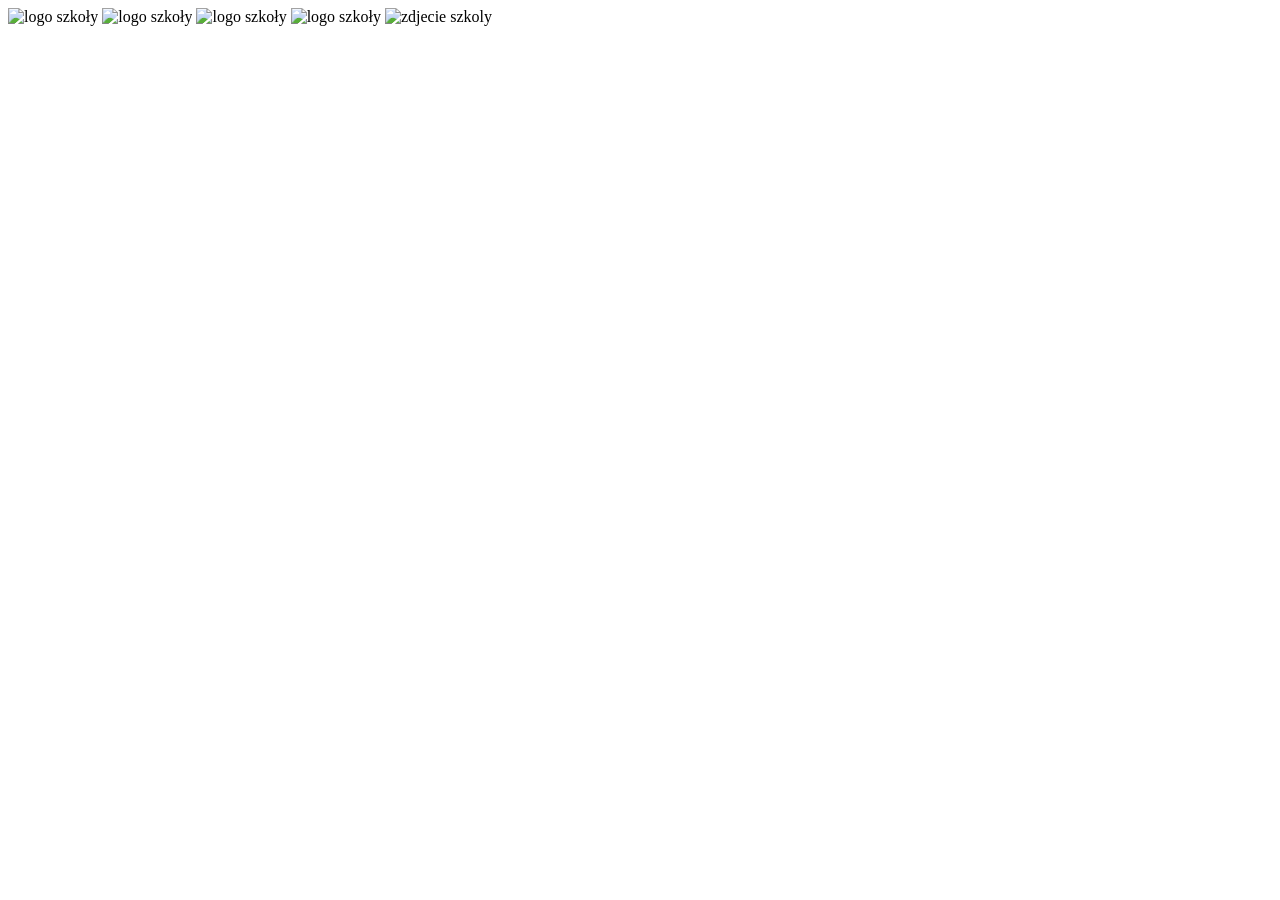
==== index.html @ d3d215e2 "Add initial HTML structure with images and links" ====
<!DOCTYPE html>
<html lang="en">
<head>
    <meta charset="UTF-8">
    <meta name="viewport" content="width=device-width, initial-scale=1.0">
    <title>Document</title>
</head>
<body>
    <img src="header_logo.png" alt="logo szkoły">
    <img src="zdjecia\header_logo.png" alt="logo szkoły">
    <img src="header_logo.png" alt="logo szkoły" width="200">
    <img src="header_logo.png" alt="logo szkoły" width="200" height="200">
    <img src="http://zs1goleniow.edu.pl/tekstyzdjecia/2875/miniatura_1791214763_0.jpg" alt="zdjecie szkoly">
    <a href="http://zs1goleniow.edu.pl/" target="_blank>
        <img src="header_logo.png"                     >
    </a>
        
  
  

</body>
</html>
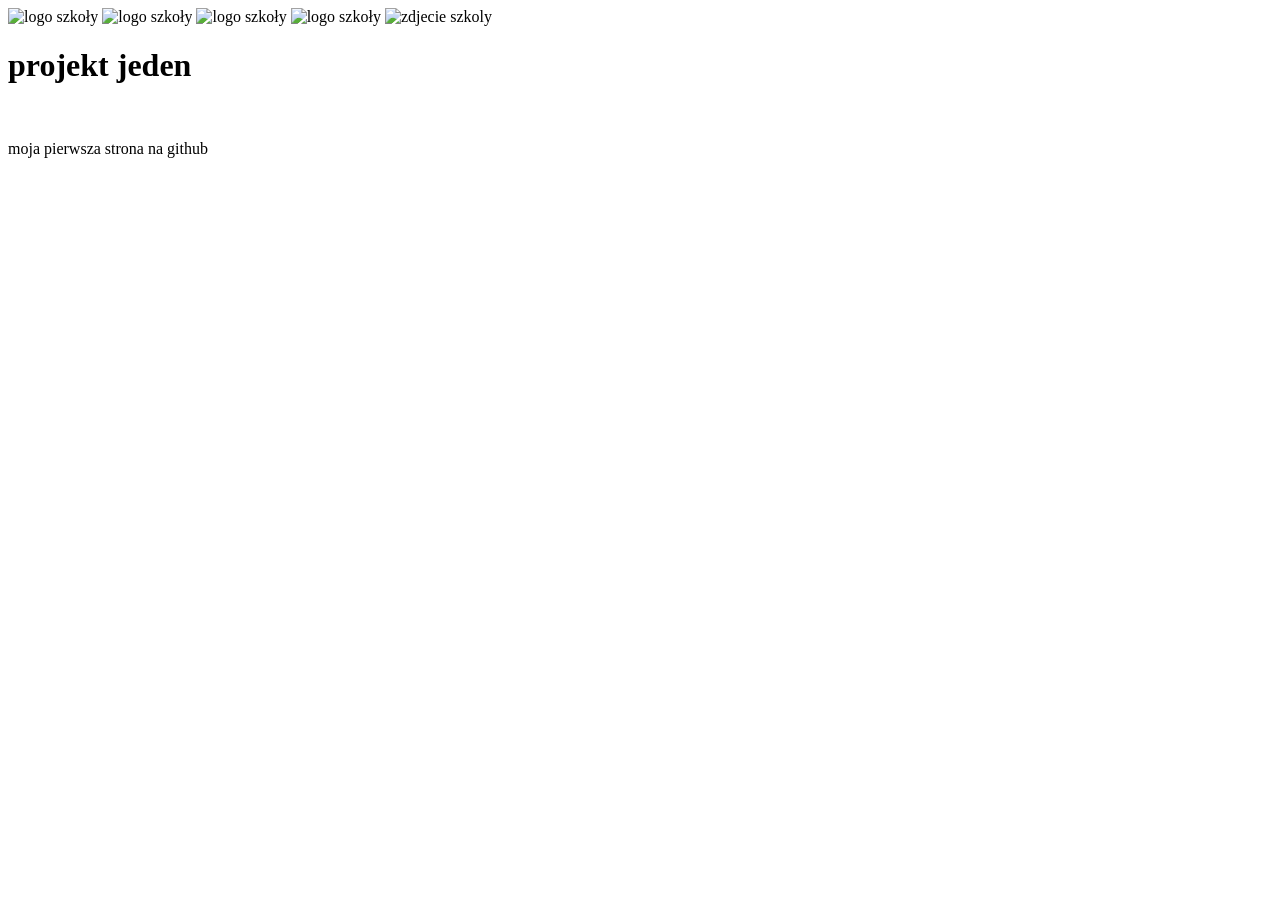
==== commit 82218d48: "Update index.html with header and paragraph Added a header and a paragraph to the HTML file." ====
--- a/index.html
+++ b/index.html
@@ -14,7 +14,10 @@
     <a href="http://zs1goleniow.edu.pl/" target="_blank>
         <img src="header_logo.png"                     >
     </a>
-        
+    <br>
+    <h1>projekt jeden</h1>
+    <br>
+    <p>moja pierwsza strona na github</p>
   
   
 
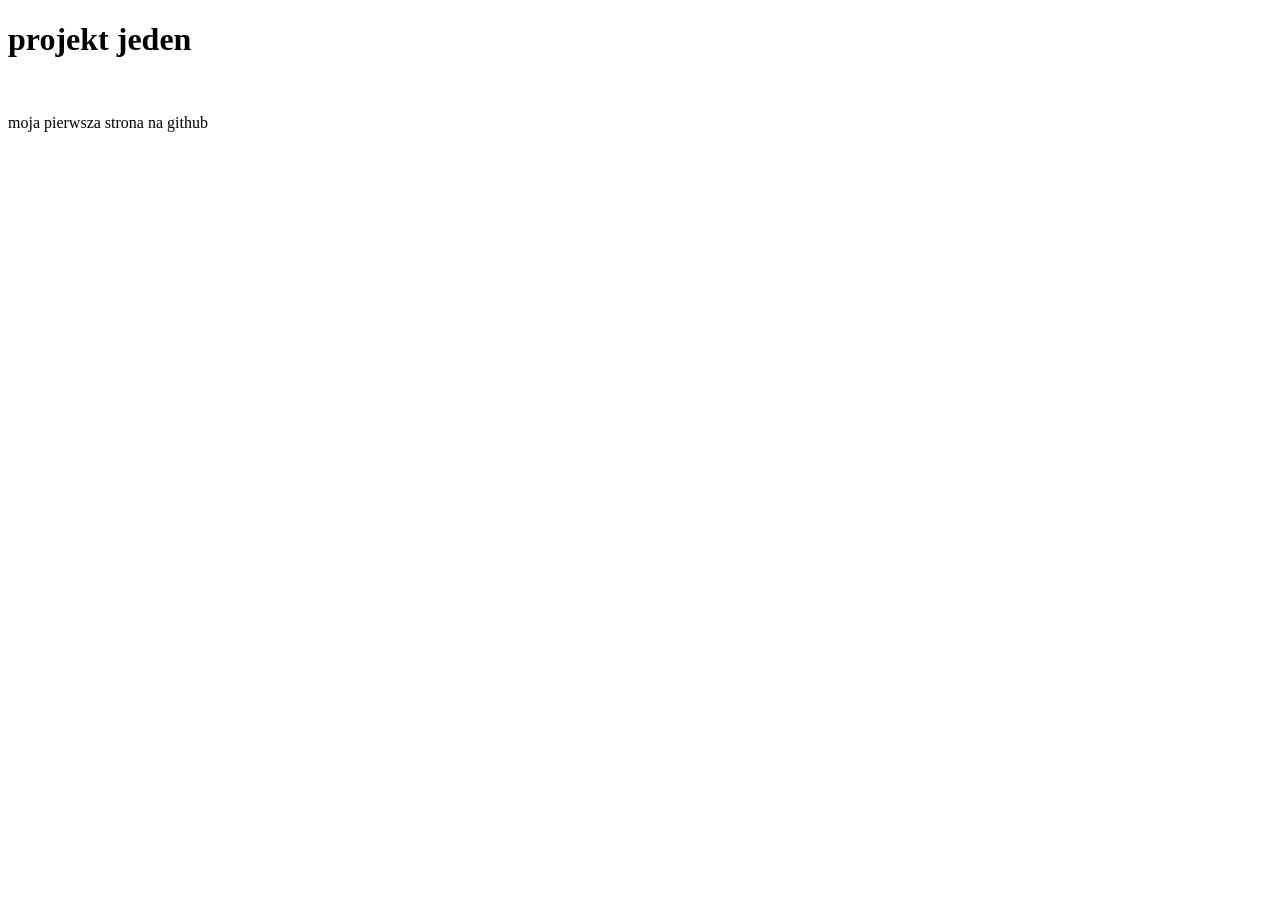
==== commit 3dbbb7cd: "Remove redundant header logo images Removed multiple instances of the header logo image from the HTM" ====
--- a/index.html
+++ b/index.html
@@ -6,15 +6,7 @@
     <title>Document</title>
 </head>
 <body>
-    <img src="header_logo.png" alt="logo szkoły">
-    <img src="zdjecia\header_logo.png" alt="logo szkoły">
-    <img src="header_logo.png" alt="logo szkoły" width="200">
-    <img src="header_logo.png" alt="logo szkoły" width="200" height="200">
-    <img src="http://zs1goleniow.edu.pl/tekstyzdjecia/2875/miniatura_1791214763_0.jpg" alt="zdjecie szkoly">
-    <a href="http://zs1goleniow.edu.pl/" target="_blank>
-        <img src="header_logo.png"                     >
-    </a>
-    <br>
+    
     <h1>projekt jeden</h1>
     <br>
     <p>moja pierwsza strona na github</p>
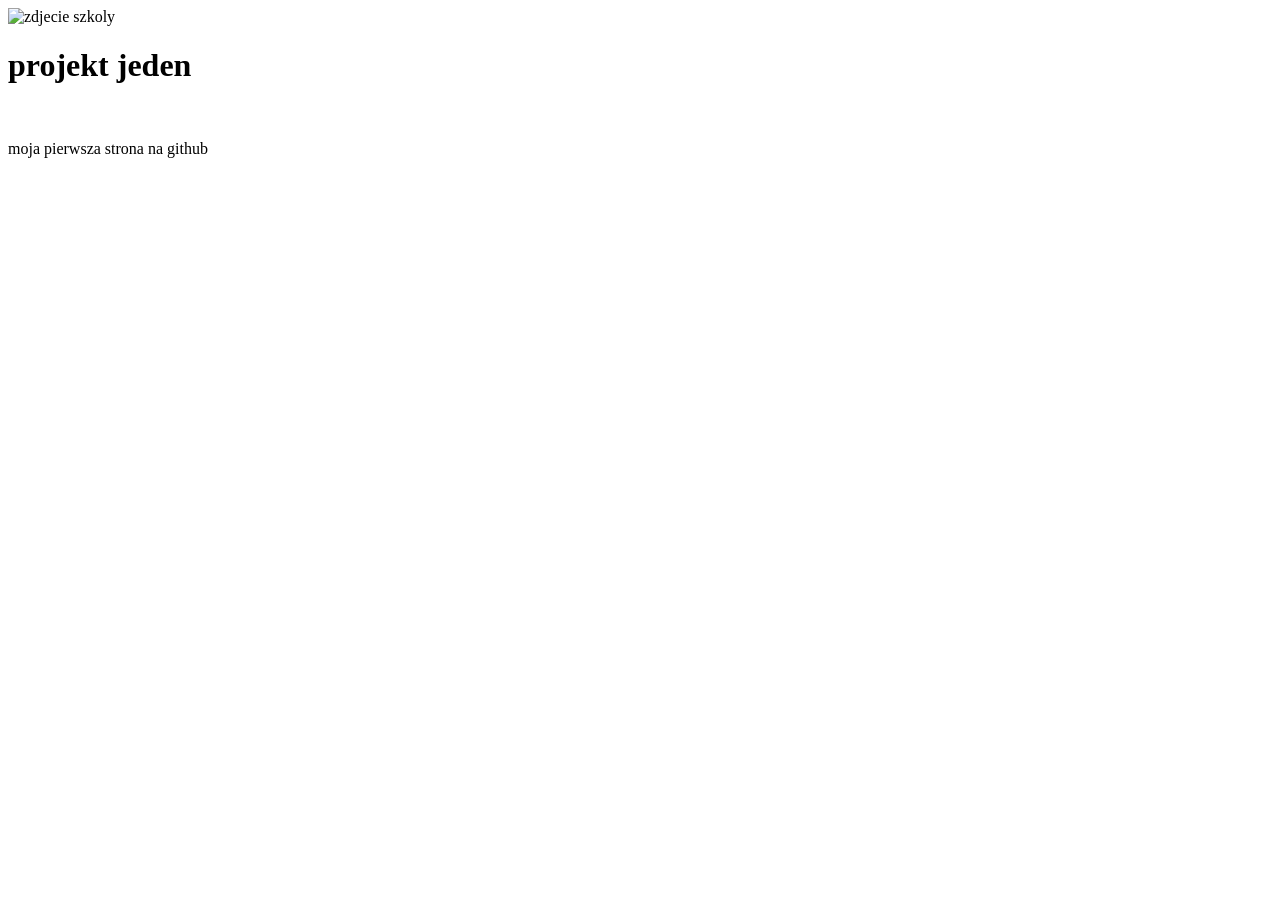
==== commit 8fda08a8: "Add image to index.html" ====
--- a/index.html
+++ b/index.html
@@ -6,7 +6,7 @@
     <title>Document</title>
 </head>
 <body>
-    
+    <img src="http://zs1goleniow.edu.pl/tekstyzdjecia/2875/miniatura_1791214763_0.jpg" alt="zdjecie szkoly">
     <h1>projekt jeden</h1>
     <br>
     <p>moja pierwsza strona na github</p>
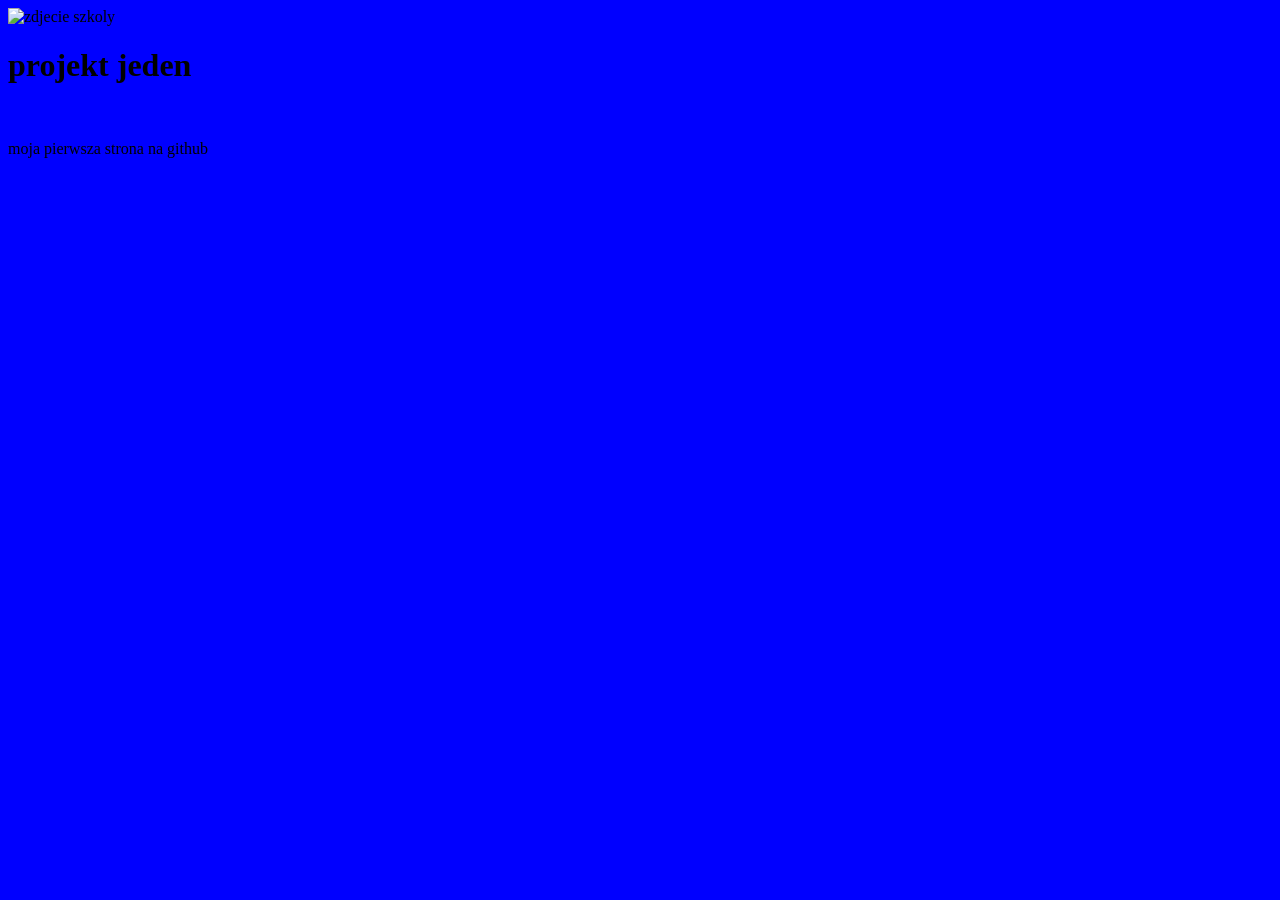
==== commit 9cb68fed: "Add background color to body in index.html Add CSS to set the background color to blue." ====
--- a/index.html
+++ b/index.html
@@ -4,6 +4,11 @@
     <meta charset="UTF-8">
     <meta name="viewport" content="width=device-width, initial-scale=1.0">
     <title>Document</title>
+    <style>
+        body{
+            background-color:blue;
+        }
+    </style>
 </head>
 <body>
     <img src="http://zs1goleniow.edu.pl/tekstyzdjecia/2875/miniatura_1791214763_0.jpg" alt="zdjecie szkoly">
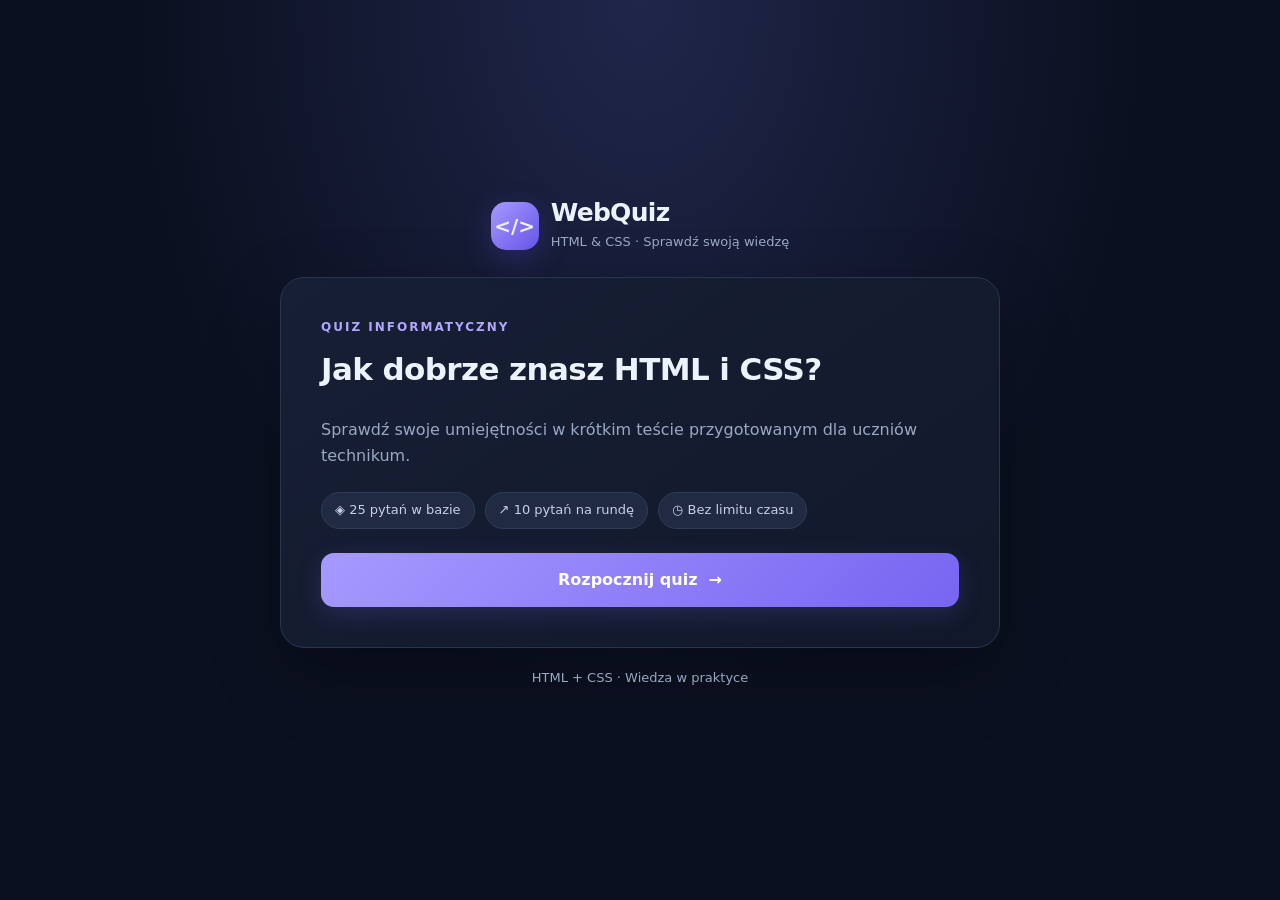
==== commit 5dfcf0b8: "Rename chatgpt.html to index.html" ====
--- a/index.html
+++ b/index.html
@@ -1,22 +1,207 @@
+
 <!DOCTYPE html>
-<html lang="en">
+<html lang="pl">
 <head>
-    <meta charset="UTF-8">
-    <meta name="viewport" content="width=device-width, initial-scale=1.0">
-    <title>Document</title>
-    <style>
-        body{
-            background-color:blue;
-        }
-    </style>
+<meta charset="UTF-8">
+<meta name="viewport" content="width=device-width,initial-scale=1">
+<title>WebQuiz — HTML & CSS</title>
+<style>
+:root{color-scheme:dark;--bg:#0b1020;--panel:#141c30;--border:#293650;--text:#edf2ff;--muted:#99a8c3;--accent:#8b7cff;--green:#47d7a0}
+*{box-sizing:border-box}
+body{margin:0;min-height:100vh;background:radial-gradient(ellipse at top,#20264a 0,transparent 55%),var(--bg);color:var(--text);font:16px/1.6 system-ui,-apple-system,sans-serif;display:grid;place-items:center;padding:24px}
+button{font:inherit;cursor:pointer}
+.app{width:100%;max-width:720px}
+.brand{display:flex;align-items:center;justify-content:center;gap:12px;margin-bottom:24px}
+.logo{display:grid;place-items:center;width:48px;height:48px;border-radius:15px;background:linear-gradient(135deg,#a69aff,#6654e8);font-weight:900;font-size:20px;box-shadow:0 8px 30px #6654e844}
+h1{font-size:25px;line-height:1.2;margin:0;letter-spacing:-.7px}
+.brand p{margin:4px 0 0;color:var(--muted);font-size:13px}
+.card{background:linear-gradient(145deg,#171f35,#11182a);border:1px solid var(--border);border-radius:24px;padding:clamp(22px,5vw,40px);box-shadow:0 24px 70px #0004}
+.eyebrow{color:#b1a6ff;font-size:12px;font-weight:800;letter-spacing:2px;text-transform:uppercase}
+h2{font-size:clamp(23px,4vw,31px);line-height:1.35;letter-spacing:-.6px;margin:12px 0 26px}
+.muted{color:var(--muted)}
+.stats{display:flex;gap:10px;flex-wrap:wrap;margin:24px 0}
+.pill{background:#202a42;border:1px solid #303c57;border-radius:100px;padding:7px 13px;font-size:13px;color:#c7d0e6}
+.btn{border:0;border-radius:13px;padding:14px 20px;font-weight:750;transition:transform .15s,filter .15s}
+.btn:hover{filter:brightness(1.12);transform:translateY(-1px)}
+.primary{background:linear-gradient(135deg,#a69aff,#7765f1);color:white;box-shadow:0 7px 24px #7968f133}
+.full{width:100%}
+.progress-head{display:flex;justify-content:space-between;align-items:center;gap:12px;margin-bottom:12px;font-size:13px;color:var(--muted)}
+.progress{height:7px;background:#27314a;border-radius:99px;overflow:hidden;margin-bottom:30px}
+.progress span{display:block;height:100%;width:0;background:linear-gradient(90deg,#7666ed,#b0a5ff);border-radius:99px;transition:width .3s}
+.answers{display:grid;gap:12px}
+.answer{display:flex;align-items:center;gap:14px;width:100%;padding:15px;text-align:left;border:1px solid var(--border);border-radius:14px;background:#192238;color:var(--text);transition:border-color .15s,background .15s}
+.answer:hover:not(:disabled){border-color:#9284ff;background:#232b48}
+.letter{flex:0 0 35px;height:35px;display:grid;place-items:center;border:1px solid #3b4965;border-radius:10px;color:#bcb2ff;font-weight:800}
+.answer.correct{border-color:var(--green);background:#15372f}
+.answer.correct .letter{border-color:var(--green);color:var(--green)}
+.answer.wrong{border-color:#ff7c91;background:#3a202f}
+.answer.wrong .letter{border-color:#ff7c91;color:#ff9cac}
+.answer:disabled{cursor:default}
+.feedback{min-height:28px;margin:15px 0 12px;font-size:14px;font-weight:650}
+.feedback.good{color:var(--green)}
+.feedback.bad{color:#ff9cac}
+.hidden{display:none!important}
+.result{text-align:center}
+.result-icon{width:90px;height:90px;border-radius:28px;background:#28234b;border:1px solid #51468b;display:grid;place-items:center;margin:20px auto;font-size:40px}
+.score{font-size:66px;font-weight:900;line-height:1.2;letter-spacing:-3px}
+.grade{font-size:19px;color:#b7adff;font-weight:750;margin:8px 0 20px}
+.result p{color:var(--muted)}
+.divider{height:1px;background:var(--border);margin:25px 0}
+.small{font-size:13px;color:var(--muted)}
+@media(max-width:480px){body{padding:15px}.brand{margin-bottom:18px}.card{border-radius:19px;padding:22px 18px}.answer{padding:12px}.score{font-size:56px}}
+</style>
 </head>
 <body>
-    <img src="http://zs1goleniow.edu.pl/tekstyzdjecia/2875/miniatura_1791214763_0.jpg" alt="zdjecie szkoly">
-    <h1>projekt jeden</h1>
-    <br>
-    <p>moja pierwsza strona na github</p>
-  
-  
-
+<main class="app">
+<header class="brand">
+<div class="logo">&lt;/&gt;</div>
+<div><h1>WebQuiz</h1><p>HTML & CSS · Sprawdź swoją wiedzę</p></div>
+</header>
+
+<section class="card" id="intro">
+<div class="eyebrow">Quiz informatyczny</div>
+<h2>Jak dobrze znasz HTML i CSS?</h2>
+<p class="muted">Sprawdź swoje umiejętności w krótkim teście przygotowanym dla uczniów technikum.</p>
+<div class="stats">
+<span class="pill">◈ 25 pytań w bazie</span>
+<span class="pill">↗ 10 pytań na rundę</span>
+<span class="pill">◷ Bez limitu czasu</span>
+</div>
+<button class="btn primary full" id="start">Rozpocznij quiz&nbsp; →</button>
+</section>
+
+<section class="card hidden" id="game">
+<div class="progress-head"><span id="counter">Pytanie 1 z 10</span><span id="topic" class="eyebrow">HTML</span></div>
+<div class="progress"><span id="bar"></span></div>
+<h2 id="question"></h2>
+<div class="answers" id="answers"></div>
+<div id="feedback" class="feedback" aria-live="polite"></div>
+<button id="next" class="btn primary full hidden">Następne pytanie&nbsp; →</button>
+</section>
+
+<section class="card result hidden" id="result" aria-live="polite">
+<div class="eyebrow">Quiz zakończony</div>
+<div class="result-icon" id="resultIcon">🏆</div>
+<div class="score"><span id="score">0</span><span class="muted">/10</span></div>
+<div class="grade" id="grade">Ocena: 1</div>
+<h2 id="resultTitle">Dobra robota!</h2>
+<p id="resultText"></p>
+<div class="divider"></div>
+<p class="small" id="details"></p>
+<button class="btn primary full" id="again">↻ Zagraj ponownie</button>
+</section>
+<p class="small" style="text-align:center;margin-top:20px">HTML + CSS · Wiedza w praktyce</p>
+</main>
+
+<script>
+const questions=[
+{t:"HTML",q:"Do czego służy HTML?",a:["Do tworzenia struktury strony","Do stylizowania elementów","Do zarządzania bazą danych","Do animacji 3D"],c:0},
+{t:"HTML",q:"Który znacznik tworzy największy nagłówek?",a:["<heading>","<h6>","<h1>","<head>"],c:2},
+{t:"HTML",q:"Który znacznik tworzy hiperłącze?",a:["<link>","<a>","<href>","<url>"],c:1},
+{t:"HTML",q:"Który atrybut obrazu określa jego źródło?",a:["href","src","alt","link"],c:1},
+{t:"HTML",q:"Który znacznik tworzy akapit?",a:["<text>","<paragraph>","<p>","<section>"],c:2},
+{t:"HTML",q:"Jak zapisać komentarz w HTML?",a:["// komentarz","/* komentarz */","# komentarz","<!-- komentarz -->"],c:3},
+{t:"HTML",q:"Który znacznik tworzy listę uporządkowaną?",a:["<ul>","<ol>","<li>","<dl>"],c:1},
+{t:"HTML",q:"Jaki atrybut określa tekst alternatywny obrazu?",a:["title","name","alt","aria"],c:2},
+{t:"HTML",q:"Który znacznik definiuje komórkę nagłówkową tabeli?",a:["<td>","<tr>","<th>","<thead>"],c:2},
+{t:"HTML",q:"Który znacznik tworzy pole tekstowe w formularzu?",a:["<input type=\"text\">","<textbox>","<text>","<field>"],c:0},
+{t:"HTML",q:"Który element zawiera metadane dokumentu?",a:["<body>","<main>","<footer>","<head>"],c:3},
+{t:"HTML",q:"Jak ustawić kodowanie UTF-8?",a:["<meta charset=\"UTF-8\">","<encoding>UTF-8</encoding>","<html charset=\"UTF-8\">","<meta lang=\"UTF-8\">"],c:0},
+{t:"HTML",q:"Który znacznik osadza plik wideo?",a:["<media>","<video>","<movie>","<play>"],c:1},
+{t:"HTML",q:"Co oznacza semantyczny znacznik <nav>?",a:["Nawigację","Nagłówek strony","Treść artykułu","Stopkę"],c:0},
+{t:"HTML",q:"Jaki atrybut pola formularza wymusza jego wypełnienie?",a:["validate","checked","required","placeholder"],c:2},
+{t:"CSS",q:"Do czego służy CSS?",a:["Do stylizacji stron","Do tworzenia baz danych","Do struktury dokumentu","Do obsługi serwera"],c:0},
+{t:"CSS",q:"Jak zapisać selektor klasy o nazwie box?",a:["#box","box","*box",".box"],c:3},
+{t:"CSS",q:"Jak zapisać selektor identyfikatora o nazwie menu?",a:[".menu","menu","#menu","@menu"],c:2},
+{t:"CSS",q:"Która właściwość zmienia kolor tekstu?",a:["font-color","text-color","color","background"],c:2},
+{t:"CSS",q:"Która właściwość zmienia kolor tła?",a:["background-color","color-background","bg","fill"],c:0},
+{t:"CSS",q:"Jak ustawić tekst na środku?",a:["text-align:center;","align:center;","font-align:center;","position:center;"],c:0},
+{t:"CSS",q:"Która właściwość ustala rozmiar czcionki?",a:["text-size","font-size","size","font-style"],c:1},
+{t:"CSS",q:"Co robi display: flex?",a:["Ukrywa element","Zmienia kolor tekstu","Włącza układ elastyczny","Dodaje cień"],c:2},
+{t:"CSS",q:"Która właściwość ustawia margines zewnętrzny?",a:["padding","border","spacing","margin"],c:3},
+{t:"CSS",q:"Jak zaokrąglić rogi elementu?",a:["corner-radius","border-radius","round","border-style"],c:1}
+];
+
+const $=id=>document.getElementById(id);
+let round=[],index=0,score=0,locked=false,stats={HTML:0,CSS:0};
+function shuffle(arr){
+const a=[...arr];
+for(let i=a.length-1;i>0;i--){const j=Math.floor(Math.random()*(i+1));[a[i],a[j]]=[a[j],a[i]]}
+return a;
+}
+function start(){
+round=shuffle(questions).slice(0,10);
+index=0;score=0;locked=false;stats={HTML:0,CSS:0};
+$("intro").classList.add("hidden");
+$("result").classList.add("hidden");
+$("game").classList.remove("hidden");
+render();
+}
+function render(){
+locked=false;
+const item=round[index];
+$("counter").textContent=`Pytanie ${index+1} z 10`;
+$("topic").textContent=item.t;
+$("bar").style.width=`${index*10}%`;
+$("question").textContent=item.q;
+$("feedback").textContent="";
+$("feedback").className="feedback";
+$("next").classList.add("hidden");
+$("answers").replaceChildren();
+item.a.forEach((answer,i)=>{
+const button=document.createElement("button");
+button.className="answer";
+const letter=document.createElement("span");
+letter.className="letter";
+letter.textContent="ABCD"[i];
+const label=document.createElement("span");
+label.textContent=answer;
+button.append(letter,label);
+button.addEventListener("click",()=>choose(i));
+$("answers").append(button);
+});
+}
+function choose(choice){
+if(locked)return;
+locked=true;
+const item=round[index];
+const buttons=[...$("answers").children];
+buttons.forEach((button,i)=>{
+button.disabled=true;
+if(i===item.c)button.classList.add("correct");
+if(i===choice&&i!==item.c)button.classList.add("wrong");
+});
+if(choice===item.c){
+score++;
+stats[item.t]++;
+$("feedback").textContent="✓ Poprawna odpowiedź!";
+$("feedback").classList.add("good");
+}else{
+$("feedback").textContent="✕ Niepoprawnie. "+item.a[item.c];
+$("feedback").classList.add("bad");
+}
+$("bar").style.width=`${(index+1)*10}%`;
+$("next").textContent=index===9?"Zobacz wynik →":"Następne pytanie →";
+$("next").classList.remove("hidden");
+}
+function finish(){
+$("game").classList.add("hidden");
+$("result").classList.remove("hidden");
+const grade=score<=4?1:score===5?2:score===6?3:score<=8?4:score===9?5:6;
+$("score").textContent=score;
+$("grade").textContent=`Ocena: ${grade}`;
+$("resultIcon").textContent=score<=4?"📚":score<=6?"💡":score<=8?"🚀":"🏆";
+$("resultTitle").textContent=score<=4?"Czas na powtórkę!":score<=6?"Dobry początek!":score<=8?"Świetny wynik!":"Mistrz kodowania!";
+$("resultText").textContent=score<=4?"Powtórz podstawy HTML i CSS, a potem spróbuj ponownie.":score<=6?"Znasz już część podstaw. Kilka powtórek pomoże Ci zdobyć więcej punktów.":score<=8?"Bardzo dobrze! Masz solidną wiedzę o tworzeniu stron.":"Gratulacje! Świetnie znasz podstawy HTML i CSS.";
+$("details").textContent=`HTML: ${stats.HTML}/15 możliwych pytań w bazie · CSS: ${stats.CSS}/10 możliwych pytań w bazie`;
+}
+$("start").addEventListener("click",start);
+$("again").addEventListener("click",start);
+$("next").addEventListener("click",()=>{
+if(!locked)return;
+if(index===9)finish();
+else{index++;render()}
+});
+</script>
 </body>
 </html>
